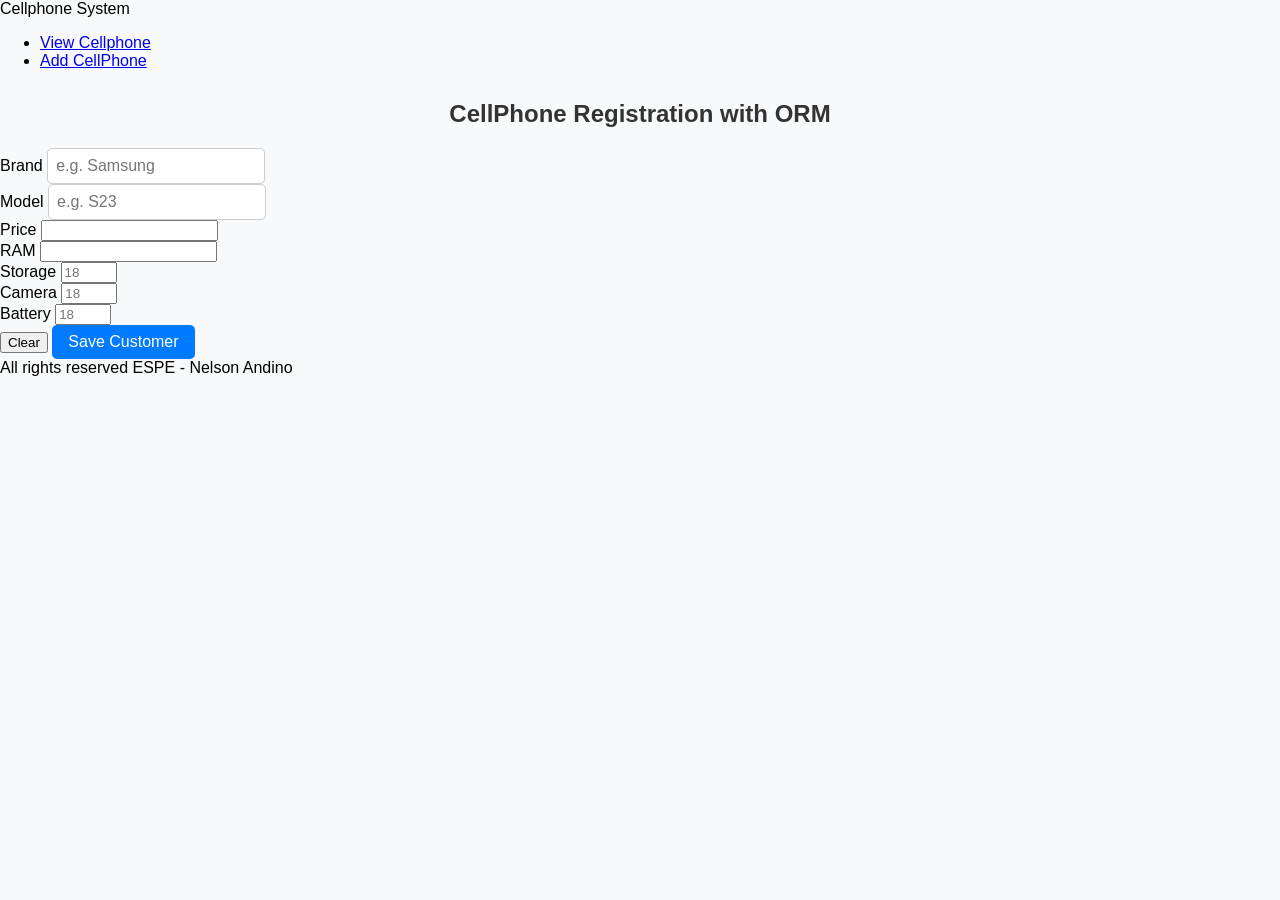
==== app/Vista/form.html @ 2040274f "exam" ====
<!DOCTYPE html>
<html lang="en">
<head>
	<meta charset="UTF-8">
	<meta name="viewport" content="width=device-width, initial-scale=1.0">
	<title>Customer Form</title>
	<link rel="stylesheet" href="../../public/css/index.css">
</head>
<body>
	<nav class="navbar">
        <div class="navbar__container">
            <span class="navbar__logo">Cellphone System</span>
            <ul class="navbar__menu">
                <li><a href="../" class="active">View Cellphone</a></li>
				<li><a href="../Vista/forms.html">Add CellPhone</a></li>
            </ul>
        </div>
    </nav>
	
	<main class="page">
		<section class="card">
			<div class="card__header">
				<h1>CellPhone Registration with ORM</h1>
			</div>

			<form class="customer-form" action="../controller/addCustomer.php" method="POST">
				<div class="field">
					<label for="brand">Brand</label>
					<input type="text" id="brand" name="brand" placeholder="e.g. Samsung" minlength="4" maxlength="30" required>
				</div>

				<div class="field">
					<label for="model">Model</label>
					<input type="text" id="model" name="model" placeholder="e.g. S23" minlength="4" maxlength="30" required>
				</div>

				<div class="field">
					<label for="price">Price</label>
					<input type="number" id="price" name="price" required>
				</div>

				<div class="field">
					<label for="ram">RAM</label>
					<input type="number" id="ram" name="ram" required>
				</div>

				<div class="field">
					<label for="storage">Storage</label>
					<input type="number" id="storage" name="storage" min="0" max="120" placeholder="18" readonly>
				</div>

				<div class="field">
					<label for="camera">Camera</label>
					<input type="number" id="camera" name="camera" min="0" max="120" placeholder="18" readonly>
				</div>

				<div class="field">
					<label for="battery">Battery</label>
					<input type="number" id="Battery" name="storage" min="0" max="120" placeholder="18" readonly>
				</div>

				<div class="actions field--full">
					<button type="reset" class="button button--ghost">Clear</button>
					<button type="submit" class="button button--primary">Save Customer</button>
				</div>
			</form>
		</section>
		<footer class="site-footer">All rights reserved ESPE - Nelson Andino</footer>
	</main>
	<script src="../public/js/ageValidator.js"></script>
</body>
</html>
---- public/css/index.css ----
body {
    font-family: Arial, sans-serif;
    background: #f8f9fa;
    margin: 0;
    padding: 0;
}

h1 {
    text-align: center;
    margin-top: 30px;
    color: #333;
}

div[style*="display:flex"] {
    width: 90%;
    margin: 0 auto 20px auto;
    display: flex;
    justify-content: space-between;
    align-items: center;
}

form[method="get"] {
    display: flex;
    gap: 10px;
}

input[type="text"] {
    padding: 8px;
    border-radius: 5px;
    border: 1px solid #ccc;
    font-size: 16px;
}

button[type="submit"] {
    padding: 8px 16px;
    background: #007bff;
    color: #fff;
    border: none;
    border-radius: 5px;
    cursor: pointer;
    font-size: 16px;
}

a[href*="añadir.php"] {
    padding: 8px 16px;
    background: #28a745;
    color: #fff;
    text-decoration: none;
    border-radius: 5px;
    font-size: 16px;
}

a[href*="añadir.php"]:hover,
button[type="submit"]:hover {
    opacity: 0.85;
}

table {
    width: 90%;
    margin: 0 auto;
    border-collapse: collapse;
    background: #fff;
    box-shadow: 0 2px 8px rgba(0,0,0,0.05);
}

th, td {
    padding: 12px 8px;
    border: 1px solid #dee2e6;
    text-align: left;
}

th {
    background: #007bff;
    color: #fff;
}

tr:nth-child(even) {
    background: #f2f2f2;
}
.form-busqueda {
    display: flex;
    gap: 12px;
    background: #fff;
    padding: 18px 24px;
    border-radius: 12px;
    box-shadow: 0 4px 16px rgba(0,0,0,0.07);
    align-items: center;
    width: 100%;
    max-width: 500px;
    margin: 0 auto 24px auto;
    transition: box-shadow 0.2s;
}

.form-busqueda:focus-within {
    box-shadow: 0 6px 24px rgba(0,123,255,0.15);
}

.form-busqueda input[type="text"] {
    flex: 1;
    padding: 12px 16px;
    border: 1.5px solid #007bff;
    border-radius: 8px;
    font-size: 1rem;
    outline: none;
    transition: border-color 0.2s;
    background: #f9f9f9;
}

.form-busqueda input[type="text"]:focus {
    border-color: #0056b3;
    background: #fff;
}

.form-busqueda button[type="submit"] {
    padding: 12px 24px;
    background: linear-gradient(90deg, #007bff 60%, #0056b3 100%);
    color: #fff;
    border: none;
    border-radius: 8px;
    font-size: 1rem;
    font-weight: 600;
    cursor: pointer;
    box-shadow: 0 2px 8px rgba(0,123,255,0.10);
    transition: background 0.2s, transform 0.1s;
}

.form-busqueda button[type="submit"]:hover {
    background: linear-gradient(90deg, #0056b3 60%, #007bff 100%);
    transform: translateY(-2px) scale(1.03);
}
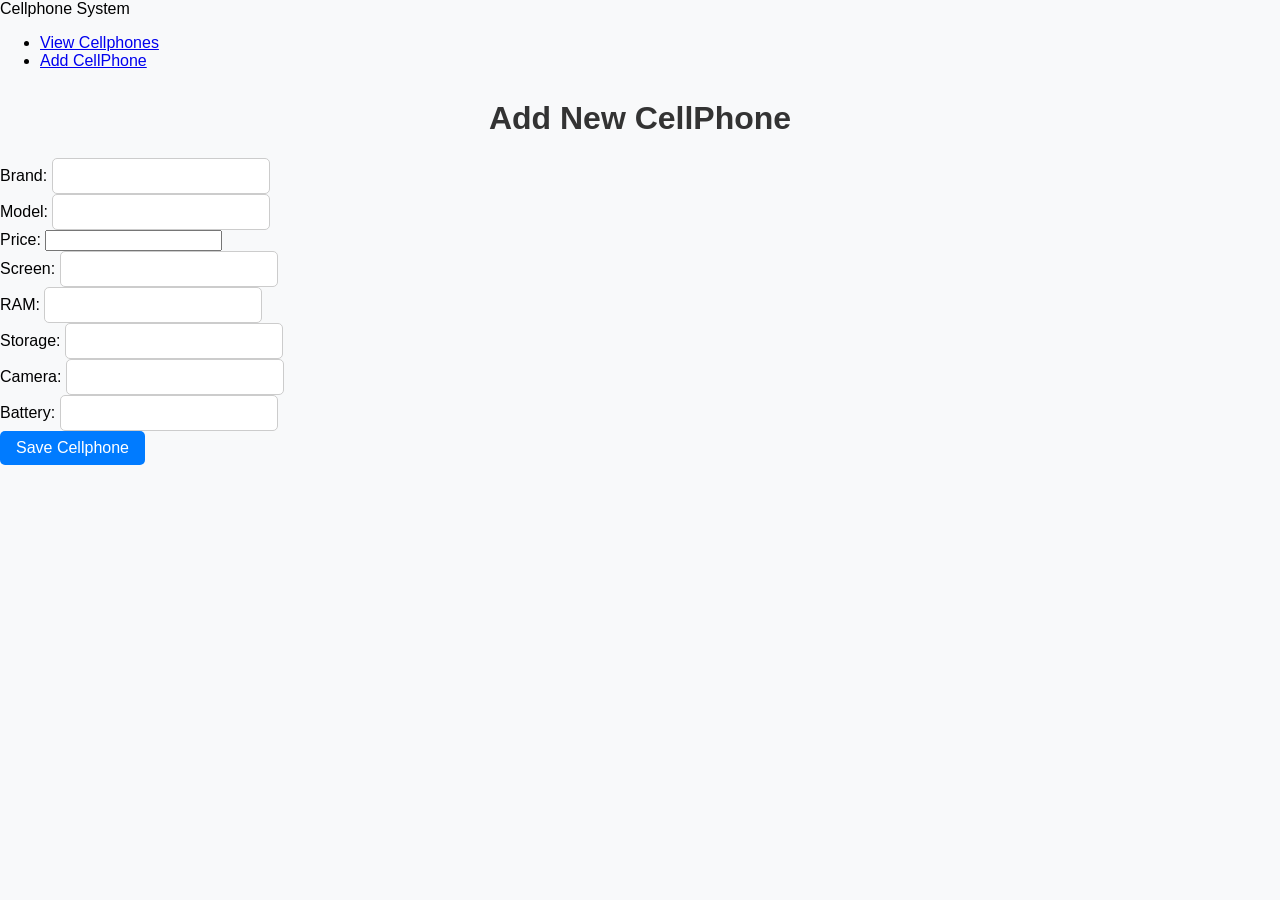
==== commit 051bdd1f: "exam" ====
--- a/app/Vista/form.html
+++ b/app/Vista/form.html
@@ -1,72 +1,55 @@
 <!DOCTYPE html>
-<html lang="en">
+<html lang="es">
 <head>
-	<meta charset="UTF-8">
-	<meta name="viewport" content="width=device-width, initial-scale=1.0">
-	<title>Customer Form</title>
-	<link rel="stylesheet" href="../../public/css/index.css">
+    <meta charset="UTF-8">
+    <title>Add CellPhone</title>
+    <link rel="stylesheet" href="../../public/css/index.css">
 </head>
 <body>
-	<nav class="navbar">
+    <nav class="navbar">
         <div class="navbar__container">
             <span class="navbar__logo">Cellphone System</span>
             <ul class="navbar__menu">
-                <li><a href="../" class="active">View Cellphone</a></li>
-				<li><a href="../Vista/forms.html">Add CellPhone</a></li>
+                <li><a href="../Controller/viewCellPhones.php">View Cellphones</a></li>
+				<li><a href="./form.html" class="active">Add CellPhone</a></li>
             </ul>
         </div>
     </nav>
-	
-	<main class="page">
-		<section class="card">
-			<div class="card__header">
-				<h1>CellPhone Registration with ORM</h1>
-			</div>
-
-			<form class="customer-form" action="../controller/addCustomer.php" method="POST">
-				<div class="field">
-					<label for="brand">Brand</label>
-					<input type="text" id="brand" name="brand" placeholder="e.g. Samsung" minlength="4" maxlength="30" required>
-				</div>
-
-				<div class="field">
-					<label for="model">Model</label>
-					<input type="text" id="model" name="model" placeholder="e.g. S23" minlength="4" maxlength="30" required>
-				</div>
-
-				<div class="field">
-					<label for="price">Price</label>
-					<input type="number" id="price" name="price" required>
-				</div>
-
-				<div class="field">
-					<label for="ram">RAM</label>
-					<input type="number" id="ram" name="ram" required>
-				</div>
-
-				<div class="field">
-					<label for="storage">Storage</label>
-					<input type="number" id="storage" name="storage" min="0" max="120" placeholder="18" readonly>
-				</div>
-
-				<div class="field">
-					<label for="camera">Camera</label>
-					<input type="number" id="camera" name="camera" min="0" max="120" placeholder="18" readonly>
-				</div>
-
-				<div class="field">
-					<label for="battery">Battery</label>
-					<input type="number" id="Battery" name="storage" min="0" max="120" placeholder="18" readonly>
-				</div>
-
-				<div class="actions field--full">
-					<button type="reset" class="button button--ghost">Clear</button>
-					<button type="submit" class="button button--primary">Save Customer</button>
-				</div>
-			</form>
-		</section>
-		<footer class="site-footer">All rights reserved ESPE - Nelson Andino</footer>
-	</main>
-	<script src="../public/js/ageValidator.js"></script>
+    <h1>Add New CellPhone</h1>
+    <form action="../Controller/addCellPhone.php" method="POST">
+        <div>
+            <label>Brand:</label>
+            <input type="text" name="brand" required>
+        </div>
+        <div>
+            <label>Model:</label>
+            <input type="text" name="model" required>
+        </div>
+        <div>
+            <label>Price:</label>
+            <input type="number" step="0.01" name="price" required>
+        </div>
+        <div>
+            <label>Screen:</label>
+            <input type="text" name="screen" required>
+        </div>
+        <div>
+            <label>RAM:</label>
+            <input type="text" name="ram" required>
+        </div>
+        <div>
+            <label>Storage:</label>
+            <input type="text" name="storage" required>
+        </div>
+        <div>
+            <label>Camera:</label>
+            <input type="text" name="camera" required>
+        </div>
+        <div>
+            <label>Battery:</label>
+            <input type="text" name="battery" required>
+        </div>
+        <button type="submit">Save Cellphone</button>
+    </form>
 </body>
 </html>
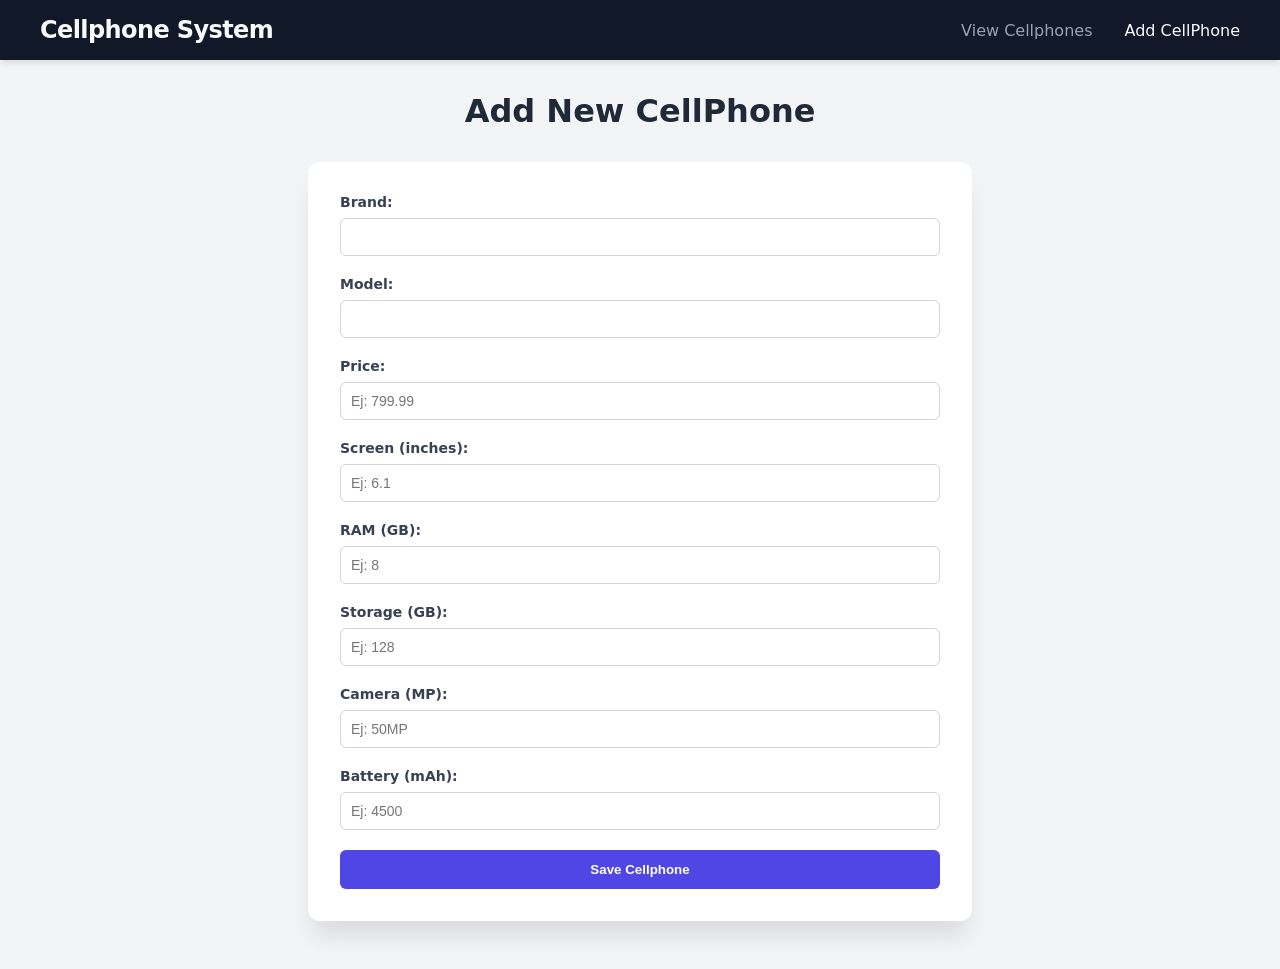
==== commit 58ce5021: "exam" ====
--- a/app/Vista/form.html
+++ b/app/Vista/form.html
@@ -27,27 +27,27 @@
         </div>
         <div>
             <label>Price:</label>
-            <input type="number" step="0.01" name="price" required>
+            <input type="number" step="0.01" name="price" placeholder="Ej: 799.99" required>
         </div>
         <div>
-            <label>Screen:</label>
-            <input type="text" name="screen" required>
+            <label>Screen (inches):</label>
+            <input type="number" step="0.1" name="screen" placeholder="Ej: 6.1" required>
         </div>
         <div>
-            <label>RAM:</label>
-            <input type="text" name="ram" required>
+            <label>RAM (GB):</label>
+            <input type="number" name="ram" placeholder="Ej: 8" required>
         </div>
         <div>
-            <label>Storage:</label>
-            <input type="text" name="storage" required>
+            <label>Storage (GB):</label>
+            <input type="number" name="storage" placeholder="Ej: 128" required>
         </div>
         <div>
-            <label>Camera:</label>
-            <input type="text" name="camera" required>
+            <label>Camera (MP):</label>
+            <input type="text" name="camera" placeholder="Ej: 50MP" required>
         </div>
         <div>
-            <label>Battery:</label>
-            <input type="text" name="battery" required>
+            <label>Battery (mAh):</label>
+            <input type="number" name="battery" placeholder="Ej: 4500" required>
         </div>
         <button type="submit">Save Cellphone</button>
     </form>
--- a/public/css/index.css
+++ b/public/css/index.css
@@ -1,130 +1,166 @@
+:root {
+    --primary-color: #4f46e5;
+    --primary-hover: #4338ca;
+    --bg-color: #f3f4f6;
+    --card-bg: #ffffff;
+    --text-color: #1f2937;
+    --navbar-bg: #111827;
+    --navbar-text: #f9fafb;
+}
+
 body {
-    font-family: Arial, sans-serif;
-    background: #f8f9fa;
+    font-family: 'Inter', system-ui, -apple-system, sans-serif;
+    background-color: var(--bg-color);
+    color: var(--text-color);
     margin: 0;
     padding: 0;
 }
 
-h1 {
-    text-align: center;
-    margin-top: 30px;
-    color: #333;
+/* Navbar Style */
+.navbar {
+    background-color: var(--navbar-bg);
+    padding: 1rem 0;
+    box-shadow: 0 4px 6px -1px rgba(0, 0, 0, 0.1);
 }
 
-div[style*="display:flex"] {
-    width: 90%;
-    margin: 0 auto 20px auto;
+.navbar__container {
+    max-width: 1200px;
+    margin: 0 auto;
     display: flex;
     justify-content: space-between;
     align-items: center;
+    padding: 0 2rem;
 }
 
-form[method="get"] {
-    display: flex;
-    gap: 10px;
+.navbar__logo {
+    color: var(--navbar-text);
+    font-size: 1.5rem;
+    font-weight: 700;
+    letter-spacing: -0.025em;
 }
 
-input[type="text"] {
-    padding: 8px;
-    border-radius: 5px;
-    border: 1px solid #ccc;
-    font-size: 16px;
+.navbar__menu {
+    list-style: none;
+    display: flex;
+    gap: 2rem;
+    margin: 0;
+    padding: 0;
 }
 
-button[type="submit"] {
-    padding: 8px 16px;
-    background: #007bff;
-    color: #fff;
-    border: none;
-    border-radius: 5px;
-    cursor: pointer;
-    font-size: 16px;
+.navbar__menu a {
+    color: #9ca3af;
+    text-decoration: none;
+    font-weight: 500;
+    transition: color 0.2s ease;
 }
 
-a[href*="añadir.php"] {
-    padding: 8px 16px;
-    background: #28a745;
-    color: #fff;
-    text-decoration: none;
-    border-radius: 5px;
-    font-size: 16px;
+.navbar__menu a:hover,
+.navbar__menu a.active {
+    color: var(--navbar-text);
 }
 
-a[href*="añadir.php"]:hover,
-button[type="submit"]:hover {
-    opacity: 0.85;
+h1 {
+    text-align: center;
+    margin: 2rem 0;
+    font-size: 2rem;
+    font-weight: 800;
 }
 
 table {
     width: 90%;
-    margin: 0 auto;
+    max-width: 1100px;
+    margin: 0 auto 3rem auto;
     border-collapse: collapse;
-    background: #fff;
-    box-shadow: 0 2px 8px rgba(0,0,0,0.05);
-}
-
-th, td {
-    padding: 12px 8px;
-    border: 1px solid #dee2e6;
-    text-align: left;
+    background: var(--card-bg);
+    border-radius: 0.5rem;
+    overflow: hidden;
+    box-shadow: 0 10px 15px -3px rgba(0, 0, 0, 0.1);
 }
 
 th {
-    background: #007bff;
-    color: #fff;
+    background-color: #f9fafb;
+    color: #6b7280;
+    text-transform: uppercase;
+    font-size: 0.75rem;
+    letter-spacing: 0.05em;
+    padding: 0.75rem 1.5rem;
+    text-align: left;
+    border-bottom: 1px solid #e5e7eb;
 }
 
-tr:nth-child(even) {
-    background: #f2f2f2;
-}
-.form-busqueda {
-    display: flex;
-    gap: 12px;
-    background: #fff;
-    padding: 18px 24px;
-    border-radius: 12px;
-    box-shadow: 0 4px 16px rgba(0,0,0,0.07);
-    align-items: center;
-    width: 100%;
-    max-width: 500px;
-    margin: 0 auto 24px auto;
-    transition: box-shadow 0.2s;
+td {
+    padding: 1rem 1.5rem;
+    border-bottom: 1px solid #f3f4f6;
+    font-size: 0.875rem;
 }
 
-.form-busqueda:focus-within {
-    box-shadow: 0 6px 24px rgba(0,123,255,0.15);
+tr:hover {
+    background-color: #f9fafb;
 }
 
-.form-busqueda input[type="text"] {
-    flex: 1;
-    padding: 12px 16px;
-    border: 1.5px solid #007bff;
-    border-radius: 8px;
-    font-size: 1rem;
-    outline: none;
-    transition: border-color 0.2s;
-    background: #f9f9f9;
+form {
+    max-width: 600px;
+    margin: 0 auto 3rem auto;
+    background: var(--card-bg);
+    padding: 2rem;
+    border-radius: 0.75rem;
+    box-shadow: 0 20px 25px -5px rgba(0, 0, 0, 0.1);
 }
 
-.form-busqueda input[type="text"]:focus {
-    border-color: #0056b3;
-    background: #fff;
+form div {
+    margin-bottom: 1.25rem;
 }
 
-.form-busqueda button[type="submit"] {
-    padding: 12px 24px;
-    background: linear-gradient(90deg, #007bff 60%, #0056b3 100%);
-    color: #fff;
+label {
+    display: block;
+    font-size: 0.875rem;
+    font-weight: 600;
+    margin-bottom: 0.5rem;
+    color: #374151;
+}
+
+input {
+    width: 100%;
+    padding: 0.625rem;
+    border: 1px solid #d1d5db;
+    border-radius: 0.375rem;
+    font-size: 0.875rem;
+    box-sizing: border-box;
+}
+
+input:focus {
+    outline: 2px solid var(--primary-color);
+    outline-offset: 1px;
+}
+
+button[type="submit"] {
+    width: 100%;
+    background-color: var(--primary-color);
+    color: white;
+    padding: 0.75rem;
     border: none;
-    border-radius: 8px;
-    font-size: 1rem;
+    border-radius: 0.375rem;
     font-weight: 600;
     cursor: pointer;
-    box-shadow: 0 2px 8px rgba(0,123,255,0.10);
-    transition: background 0.2s, transform 0.1s;
+    transition: background-color 0.2s;
 }
 
-.form-busqueda button[type="submit"]:hover {
-    background: linear-gradient(90deg, #0056b3 60%, #007bff 100%);
-    transform: translateY(-2px) scale(1.03);
+button[type="submit"]:hover {
+    background-color: var(--primary-hover);
+}
+
+.success-container {
+    text-align: center;
+    padding: 4rem 2rem;
+}
+
+.btn-return {
+    display: inline-block;
+    background-color: var(--primary-color);
+    color: white;
+    padding: 0.75rem 1.5rem;
+    text-decoration: none;
+    border-radius: 0.375rem;
+    font-weight: 600;
+    margin-top: 1rem;
 }
